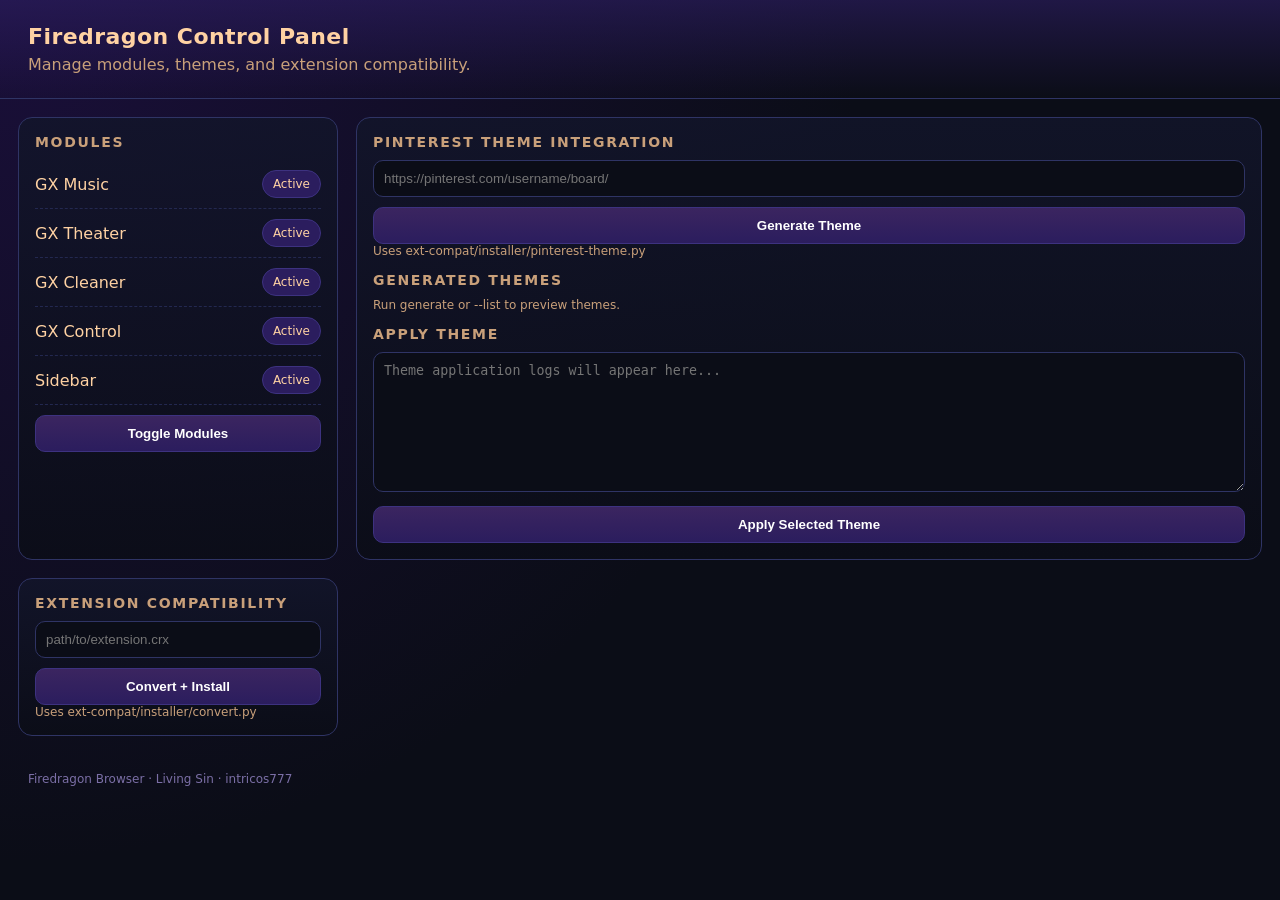
==== control-panel/index.html @ 25d215f0 "Add sidebar chrome, module bus, control panel, theme installer, icons" ====
<!doctype html>
<html lang="en">
<head>
  <meta charset="utf-8" />
  <meta name="viewport" content="width=device-width,initial-scale=1" />
  <title>Firedragon Control Panel</title>
  <style>
    :root {
      --bg: #0b0d17;
      --panel: #12152a;
      --text: #ffd2a3;
      --muted: #c9a07a;
      --accent: #ff7b5c;
      --primary: #2b1d5e;
      --border: #2f3465;
    }
    * { box-sizing: border-box; }
    html, body { height: 100%; }
    body {
      margin: 0;
      font-family: Inter, ui-sans-serif, system-ui, -apple-system, Segoe UI, Roboto, Ubuntu, Cantarell, Noto Sans, Helvetica, Arial, "Apple Color Emoji", "Segoe UI Emoji";
      background: radial-gradient(circle at top left, #1a0f3a, #0b0d17 55%);
      color: var(--text);
    }
    header {
      padding: 24px 28px;
      border-bottom: 1px solid var(--border);
      background: linear-gradient(180deg, rgba(43,29,94,.65), rgba(11,13,23,0));
    }
    h1 { margin: 0; font-size: 22px; letter-spacing: .02em; }
    p { margin: 6px 0 0; color: var(--muted); }
    .container { display: grid; grid-template-columns: 320px 1fr; gap: 18px; padding: 18px; max-width: 1280px; margin: 0 auto; }
    .card {
      background: linear-gradient(180deg, rgba(18,21,42,.85), rgba(11,13,23,.85));
      border: 1px solid var(--border);
      border-radius: 14px;
      padding: 16px;
    }
    .card h2 { margin: 0 0 10px; font-size: 14px; text-transform: uppercase; letter-spacing: .12em; color: var(--muted); }
    .row { display: flex; gap: 10px; align-items: center; justify-content: space-between; padding: 10px 0; border-bottom: 1px dashed #232850; }
    .row:last-child { border-bottom: 0; }
    .pill { padding: 6px 10px; border-radius: 999px; background: var(--primary); border: 1px solid #3d3280; font-size: 12px; color: var(--text); }
    .primary-btn {
      margin-top: 10px; width: 100%; padding: 10px; border-radius: 10px; border: 1px solid #3d3280;
      background: linear-gradient(180deg,#3b2560,#2b1d5e); color: #fff; font-weight: 600; cursor: pointer;
    }
    .primary-btn:hover { filter: brightness(1.05); }
    textarea { width: 100%; min-height: 140px; border-radius: 10px; border: 1px solid var(--border); background: #0b0d17; color: var(--text); padding: 10px; }
    input[type="text"] { width: 100%; padding: 10px; border-radius: 10px; border: 1px solid var(--border); background: #0b0d17; color: var(--text); }
    .muted { color: var(--muted); font-size: 12px; }
    footer { padding: 18px 28px; color: #7b6fa6; font-size: 12px; }
  </style>
</head>
<body>
  <header>
    <h1>Firedragon Control Panel</h1>
    <p>Manage modules, themes, and extension compatibility.</p>
  </header>
  <div class="container">
    <section class="card">
      <h2>Modules</h2>
      <div class="row"><span>GX Music</span><span class="pill">Active</span></div>
      <div class="row"><span>GX Theater</span><span class="pill">Active</span></div>
      <div class="row"><span>GX Cleaner</span><span class="pill">Active</span></div>
      <div class="row"><span>GX Control</span><span class="pill">Active</span></div>
      <div class="row"><span>Sidebar</span><span class="pill">Active</span></div>
      <button class="primary-btn" onclick="alert('Module toggles require the browser module bus.')">Toggle Modules</button>
    </section>
    <section class="card">
      <h2>Pinterest Theme Integration</h2>
      <input id="boardUrl" type="text" placeholder="https://pinterest.com/username/board/" />
      <button class="primary-btn" id="genTheme">Generate Theme</button>
      <div class="muted">Uses ext-compat/installer/pinterest-theme.py</div>
      <h2 style="margin-top:14px">Generated Themes</h2>
      <div id="themeList" class="muted">Run generate or --list to preview themes.</div>
      <h2 style="margin-top:14px">Apply Theme</h2>
      <textarea id="themeLog" placeholder="Theme application logs will appear here..."></textarea>
      <button class="primary-btn" id="applyTheme">Apply Selected Theme</button>
    </section>
    <section class="card">
      <h2>Extension Compatibility</h2>
      <input id="extPath" type="text" placeholder="path/to/extension.crx" />
      <button class="primary-btn" id="convertExt">Convert + Install</button>
      <div class="muted">Uses ext-compat/installer/convert.py</div>
    </section>
  </div>
  <footer>Firedragon Browser · Living Sin · intricos777</footer>
  <script>
    async function run(cmd) {
      const res = await fetch('/api/run', { method: 'POST', headers: { 'Content-Type': 'application/json' }, body: JSON.stringify({ cmd }) });
      const data = await res.json();
      return data;
    }
    document.getElementById('genTheme').addEventListener('click', async () => {
      const url = document.getElementById('boardUrl').value.trim();
      if (!url) return alert('Pinterest board URL required');
      const out = await run(['python3', 'ext-compat/installer/pinterest-theme.py', url]);
      alert(out.stdout || out.stderr || JSON.stringify(out));
    });
    document.getElementById('convertExt').addEventListener('click', async () => {
      const path = document.getElementById('extPath').value.trim();
      if (!path) return alert('Extension path required');
      const out = await run(['python3', 'ext-compat/installer/convert.py', path, '--install']);
      alert(out.stdout || out.stderr || JSON.stringify(out));
    });
  </script>
</body>
</html>
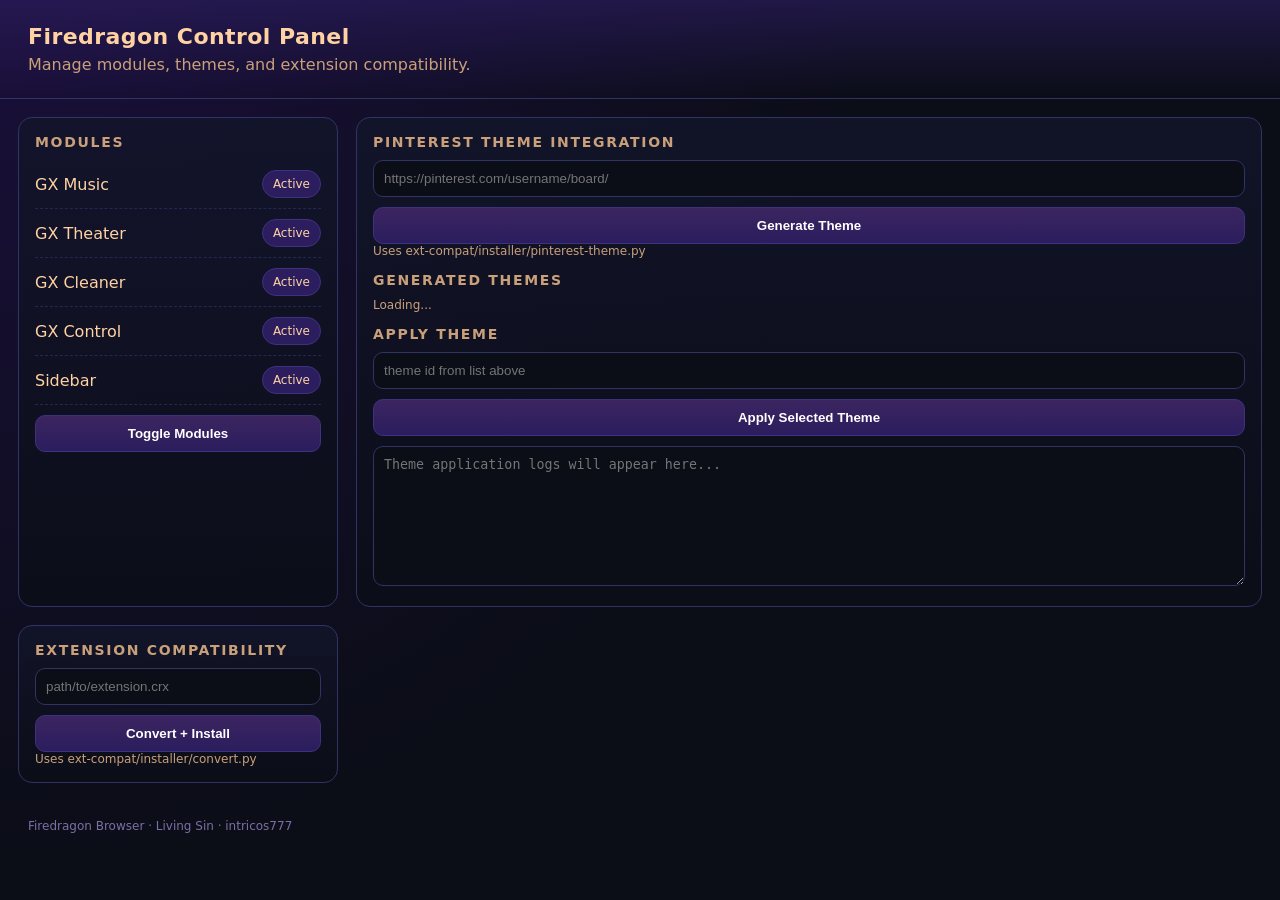
==== commit 98ede2ed: "Finish control panel: backend API, theme list/apply flow, serve.sh" ====
--- a/control-panel/index.html
+++ b/control-panel/index.html
@@ -72,10 +72,11 @@
       <button class="primary-btn" id="genTheme">Generate Theme</button>
       <div class="muted">Uses ext-compat/installer/pinterest-theme.py</div>
       <h2 style="margin-top:14px">Generated Themes</h2>
-      <div id="themeList" class="muted">Run generate or --list to preview themes.</div>
+      <div id="themeList" class="muted">Loading...</div>
       <h2 style="margin-top:14px">Apply Theme</h2>
-      <textarea id="themeLog" placeholder="Theme application logs will appear here..."></textarea>
+      <input id="themeId" type="text" placeholder="theme id from list above" />
       <button class="primary-btn" id="applyTheme">Apply Selected Theme</button>
+      <textarea id="themeLog" placeholder="Theme application logs will appear here..." style="margin-top:10px"></textarea>
     </section>
     <section class="card">
       <h2>Extension Compatibility</h2>
@@ -91,11 +92,18 @@
       const data = await res.json();
       return data;
     }
+    async function loadThemes() {
+      const data = await fetch('/api/themes').then(r => r.json());
+      const el = document.getElementById('themeList');
+      if (!data.themes.length) { el.textContent = 'No themes available yet.'; return; }
+      el.innerHTML = data.themes.map(t => `<div>• ${t}</div>`).join('');
+    }
     document.getElementById('genTheme').addEventListener('click', async () => {
       const url = document.getElementById('boardUrl').value.trim();
       if (!url) return alert('Pinterest board URL required');
       const out = await run(['python3', 'ext-compat/installer/pinterest-theme.py', url]);
-      alert(out.stdout || out.stderr || JSON.stringify(out));
+      document.getElementById('themeLog').value = (out.stdout || '') + (out.stderr || '');
+      loadThemes();
     });
     document.getElementById('convertExt').addEventListener('click', async () => {
       const path = document.getElementById('extPath').value.trim();
@@ -103,6 +111,13 @@
       const out = await run(['python3', 'ext-compat/installer/convert.py', path, '--install']);
       alert(out.stdout || out.stderr || JSON.stringify(out));
     });
+    document.getElementById('applyTheme').addEventListener('click', async () => {
+      const id = document.getElementById('themeId').value.trim();
+      if (!id) return alert('Theme id required');
+      const out = await run(['python3', 'ext-compat/installer/apply-theme.py', id]);
+      document.getElementById('themeLog').value = (out.stdout || '') + (out.stderr || '');
+    });
+    loadThemes();
   </script>
 </body>
 </html>
